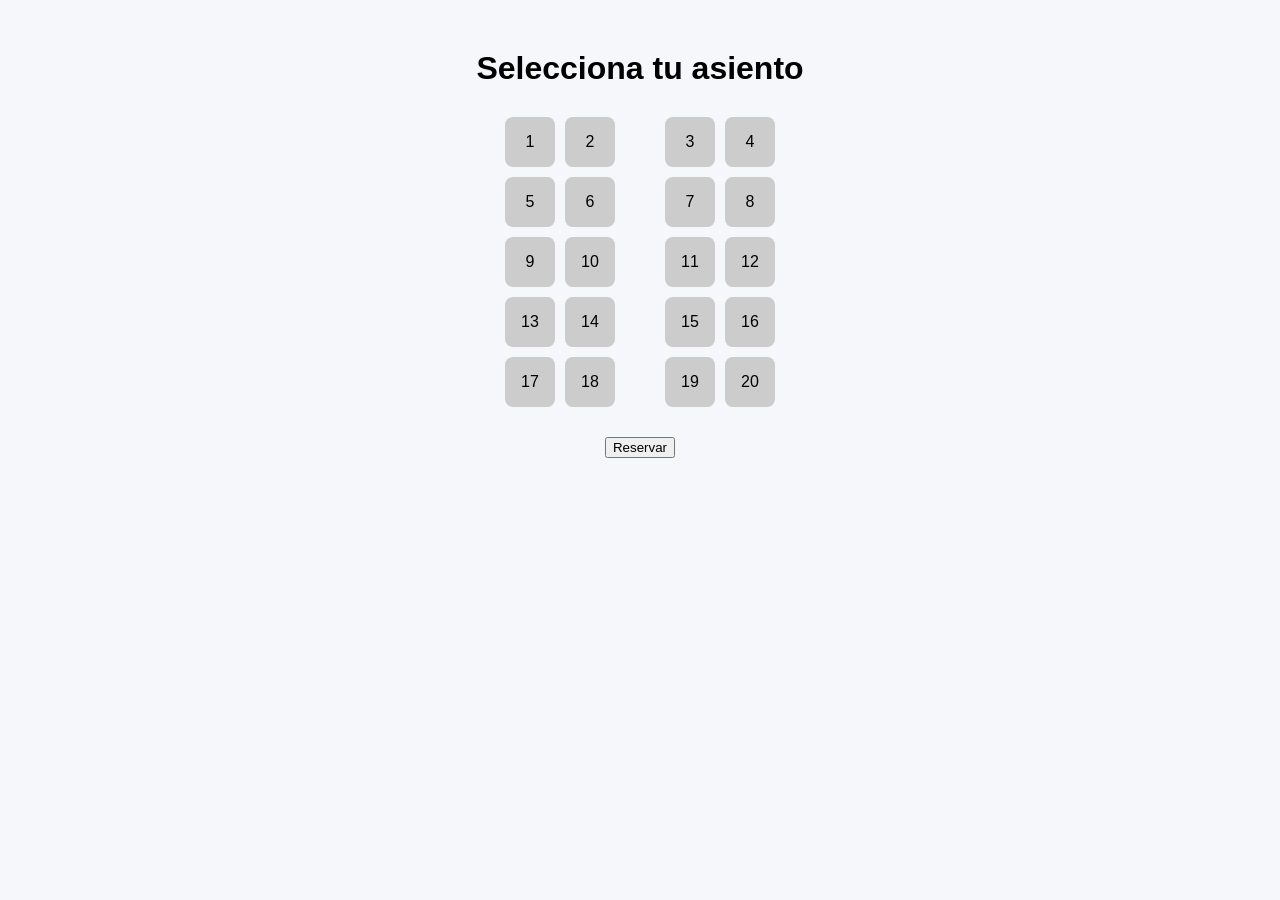
==== RailTravel/asientos.html @ 70e82893 "Primers arxius Projecte software" ====
<!DOCTYPE html>
<html>
<head>
    <meta charset="UTF-8">
    <title>Seleccionar asiento</title>
    <link rel="stylesheet" href="css/styles.css">
</head>

<body>

<div class="container">
    <h1>Selecciona tu asiento</h1>

    <div id="info-viaje"></div>

    <div id="bus"></div>

    <button onclick="reservar()">Reservar</button>
</div>

<script src="js/asientos.js"></script>

</body>
</html>
---- RailTravel/css/styles.css ----
body {
    margin: 0;
    font-family: Arial;
    background-color: #f5f7fa;
}

.container {
    max-width: 800px;
    margin: 50px auto;
    text-align: center;
}

.search-box {
    display: flex;
    gap: 10px;
    justify-content: center;
    margin-bottom: 30px;
}

.search-box input {
    padding: 10px;
    border-radius: 6px;
    border: 1px solid #ccc;
}

.search-box button {
    padding: 10px 20px;
    background: #007bff;
    color: white;
    border: none;
    border-radius: 6px;
    cursor: pointer;
}

#resultados {
    display: flex;
    flex-direction: column;
    gap: 10px;
}

.resultado {
    background: white;
    padding: 15px;
    border-radius: 8px;
    display: flex;
    justify-content: space-between;
}

.resultado {
    background: white;
    padding: 15px;
    border-radius: 8px;
    display: flex;
    justify-content: space-between;
    cursor: pointer; /* 👈 importante */
    transition: 0.2s;
}

.resultado:hover {
    background: #e9f2ff;
    transform: scale(1.02);
}

#bus {
    display: grid;
    grid-template-columns: repeat(4, 60px);
    gap: 10px;
    justify-content: center;
    margin: 30px 0;
}

.seat {
    width: 60px;
    height: 60px;
    background: #ccc;
    display: flex;
    align-items: center;
    justify-content: center;
    border-radius: 8px;
    cursor: pointer;
}

.seat:hover {
    background: #999;
}

.selected {
    background: #007bff;
    color: white;
}

#bus {
    display: flex;
    flex-direction: column;
    gap: 10px;
    align-items: center;
}

.row {
    display: flex;
    gap: 10px;
}

.seat {
    width: 50px;
    height: 50px;
    background: #ccc;
    display: flex;
    align-items: center;
    justify-content: center;
    border-radius: 8px;
    cursor: pointer;
}

.seat:hover {
    background: #999;
}

.selected {
    background: #007bff;
    color: white;
}

.aisle {
    width: 30px; /* 👈 pasillo */
}
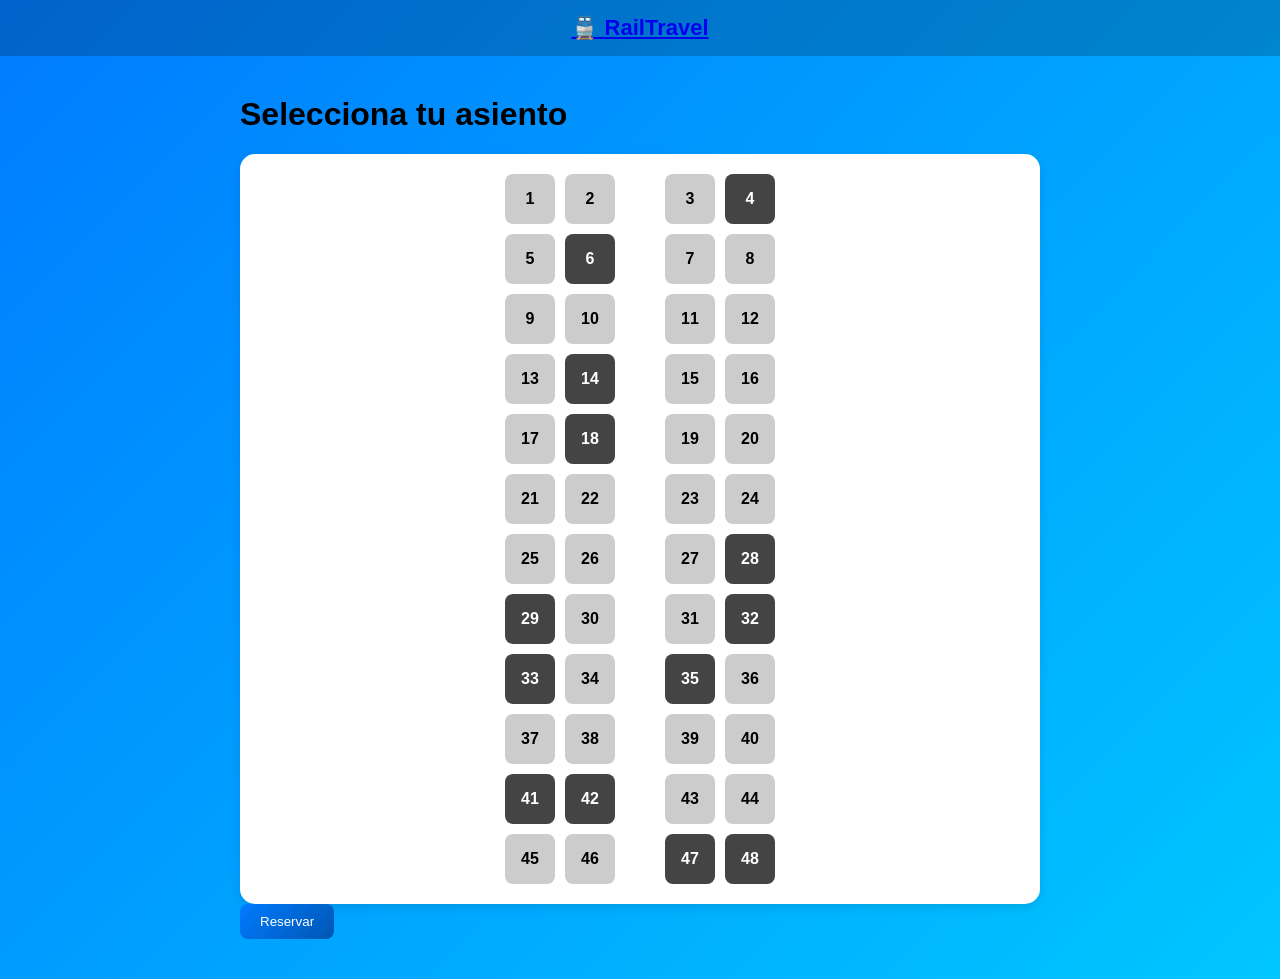
==== commit 837ff162: "Add files via upload actualización index, asientos, reservas" ====
--- a/RailTravel/asientos.html
+++ b/RailTravel/asientos.html
@@ -1,5 +1,8 @@
 <!DOCTYPE html>
 <html>
+    <div class="header">
+    <a href="index.html" class="logo">🚆 RailTravel</a>
+</div>
 <head>
     <meta charset="UTF-8">
     <title>Seleccionar asiento</title>
--- a/RailTravel/css/styles.css
+++ b/RailTravel/css/styles.css
@@ -1,20 +1,23 @@
 body {
     margin: 0;
     font-family: Arial;
-    background-color: #f5f7fa;
-}
-
+    background: linear-gradient(135deg, #007bff, #00c6ff);
+}
+
+/* RESULTADOS */
 .container {
     max-width: 800px;
-    margin: 50px auto;
-    text-align: center;
-}
-
+    margin: 40px auto;
+}
+
+/* SEARCH BOX */
 .search-box {
-    display: flex;
-    gap: 10px;
-    justify-content: center;
-    margin-bottom: 30px;
+    background: white;
+    padding: 20px;
+    border-radius: 12px;
+    display: inline-flex;
+    gap: 10px;
+    box-shadow: 0 4px 15px rgba(0,0,0,0.2);
 }
 
 .search-box input {
@@ -32,52 +35,51 @@
     cursor: pointer;
 }
 
+.search-box button:hover {
+    background: #0056b3;
+}
+
+
 #resultados {
     display: flex;
     flex-direction: column;
     gap: 10px;
 }
 
+
+
+/* TARJETAS */
 .resultado {
     background: white;
-    padding: 15px;
-    border-radius: 8px;
+    padding: 20px;
+    border-radius: 12px;
     display: flex;
     justify-content: space-between;
-}
-
-.resultado {
-    background: white;
-    padding: 15px;
-    border-radius: 8px;
-    display: flex;
-    justify-content: space-between;
-    cursor: pointer; /* 👈 importante */
+    margin-bottom: 15px;
+    cursor: pointer;
     transition: 0.2s;
+    box-shadow: 0 4px 10px rgba(0,0,0,0.1);
 }
 
 .resultado:hover {
-    background: #e9f2ff;
-    transform: scale(1.02);
-}
+    transform: translateY(-5px);
+    background: #f0f6ff;
+}
+
 
 #bus {
-    display: grid;
-    grid-template-columns: repeat(4, 60px);
-    gap: 10px;
-    justify-content: center;
-    margin: 30px 0;
+    background: white;
+    padding: 20px;
+    border-radius: 15px;
+    box-shadow: 0 4px 10px rgba(0,0,0,0.1);
 }
 
 .seat {
-    width: 60px;
-    height: 60px;
-    background: #ccc;
-    display: flex;
-    align-items: center;
-    justify-content: center;
-    border-radius: 8px;
-    cursor: pointer;
+    width: 50px;
+    height: 50px;
+    background: #e0e0e0;
+    border-radius: 10px;
+    font-weight: bold;
 }
 
 .seat:hover {
@@ -123,4 +125,81 @@
 
 .aisle {
     width: 30px; /* 👈 pasillo */
+}
+
+.ocupado {
+    background: #444;
+    color: white;
+    cursor: not-allowed;
+}
+
+.ocupado:hover {
+    background: #444; /* que no cambie */
+}
+
+button {
+    padding: 10px 20px;
+    background: linear-gradient(135deg, #007bff, #0056b3);
+    color: white;
+    border: none;
+    border-radius: 8px;
+    cursor: pointer;
+    transition: 0.2s;
+}
+
+button:hover {
+    transform: scale(1.05);
+}
+
+input {
+    transition: 0.2s;
+}
+
+input:focus {
+    border: 1px solid #007bff;
+    outline: none;
+}
+
+.header {
+    background: rgba(0,0,0,0.2);
+    color: white;
+    padding: 15px;
+    text-align: center;
+    font-size: 22px;
+    font-weight: bold;
+}
+
+
+* HERO */
+.hero {
+    text-align: center;
+    color: white;
+    padding: 80px 20px;
+}
+
+.hero h1 {
+    margin-bottom: 30px;
+}
+
+.precio {
+    font-weight: bold;
+    font-size: 18px;
+    color: #007bff;
+}
+
+.reserva {
+    background: white;
+    padding: 20px;
+    border-radius: 12px;
+    margin-bottom: 15px;
+    box-shadow: 0 4px 10px rgba(0,0,0,0.1);
+}
+
+.reserva strong {
+    font-size: 18px;
+}
+
+.reserva .precio {
+    color: #007bff;
+    font-weight: bold;
 }
